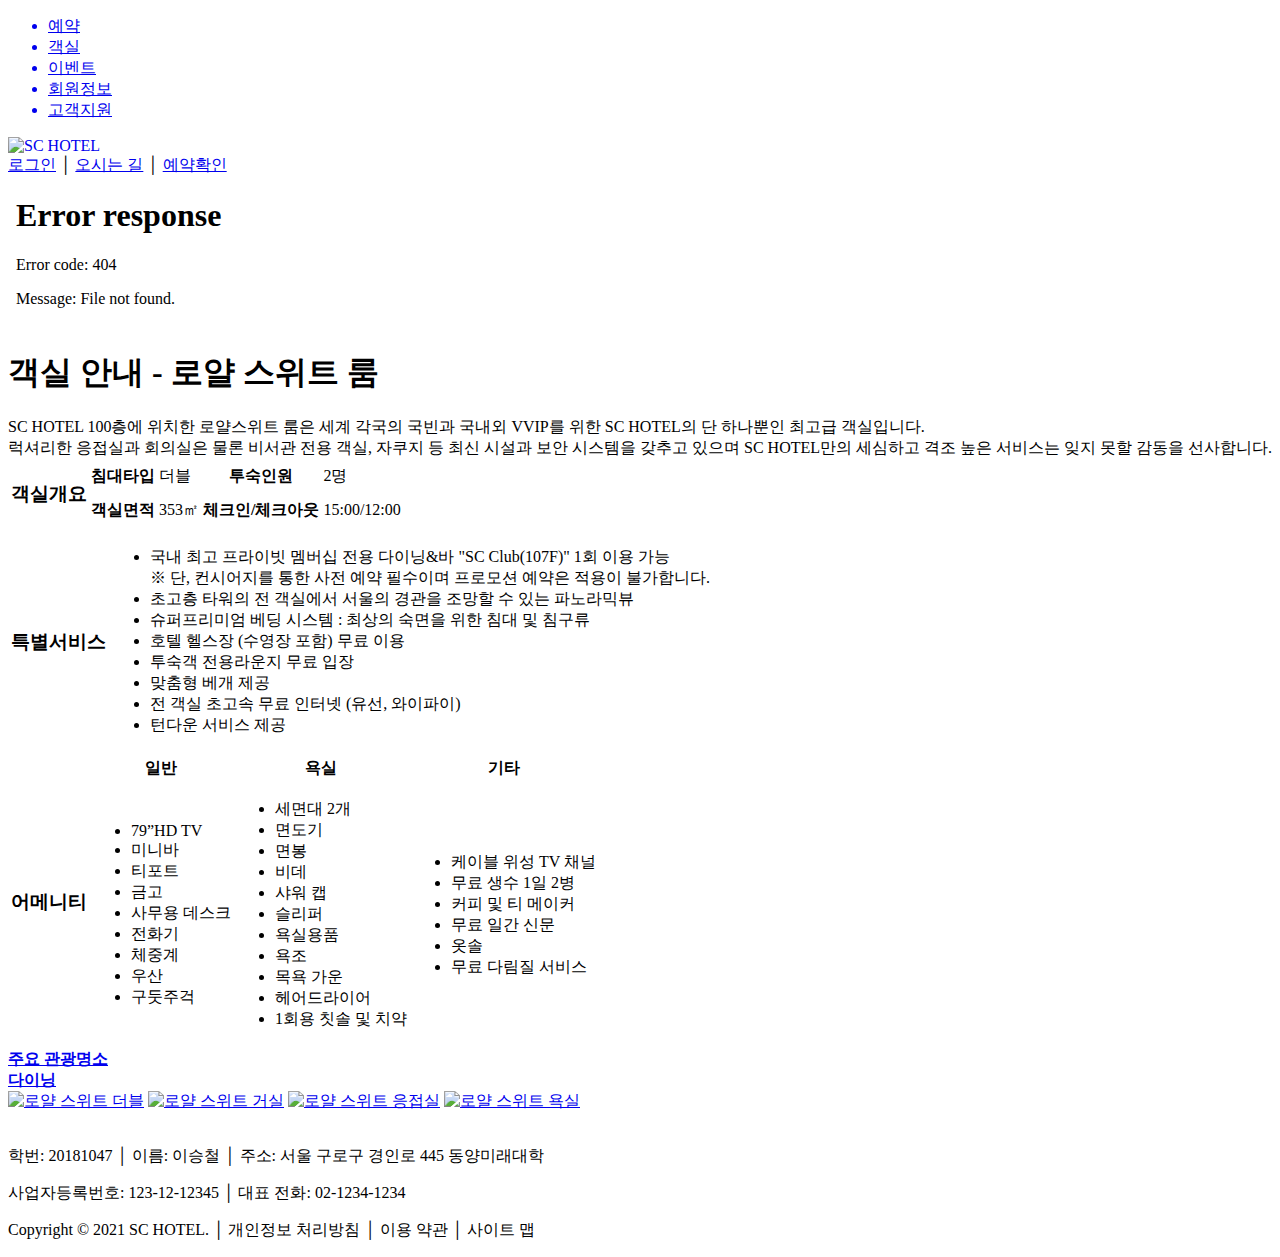
==== index.html @ e8e6eeb3 "Add files via upload" ====
<!DOCTYPE html>
<html lang="kor" dir="ltr">

<head>
  <meta charset="utf-8" content="width=device-width">
  <title>SC Hotel</title>
  <style>
    @import "WP.css";
  </style>
</head>

<body>
  <nav id="ViewTop">
    <ul id="mainmenu">
      <a href="#" class="menu">
        <li>예약</li>
      </a>
      <a href="#" class="menu">
        <li>객실</li>
      </a>
      <a href="#" class="menu">
        <li>이벤트</li>
      </a>
      <a href="#" class="menu">
        <li>회원정보</li>
      </a>
      <a href="#" class="menu">
        <li>고객지원</li>
      </a>
    </ul>
  </nav>
  <header><a href="index.html"><img src="img/LOGO.png" alt="SC HOTEL" style="float:left;"></a>
    <span id="headermenu"><br><a href="Login.html">로그인</a> │ <a href="Map.html">오시는 길</a> │ <a href="Reservation.html">예약확인</a></span>
  </header>
  <section>
    <iframe src="img/suite_double.jpg" scrolling="no" name="g" class="gallary" frameborder=0;></iframe>
    <h1>객실 안내 - 로얄 스위트 룸</h1>
    <div class="h6-1">SC HOTEL 100층에 위치한 로얄스위트 룸은 세계 각국의 국빈과 국내외 VVIP를 위한 SC HOTEL의 단 하나뿐인 최고급 객실입니다.<br>
      럭셔리한 응접실과 회의실은 물론 비서관 전용 객실, 자쿠지 등 최신 시설과 보안 시스템을 갖추고 있으며
      SC HOTEL만의 세심하고 격조 높은 서비스는 잊지 못할 감동을 선사합니다.</div>
    <table>
      <tr>
        <th rowspan="2" class="mainth">
          <h3>객실개요</h3>
        </th>
        <th>침대타입</th>
        <td>더블</td>
        <th>투숙인원</th>
        <td>2명</td>
      </tr>
      <tr>
        <th>객실면적</th>
        <td>353㎡</td>
        <th>체크인/체크아웃</th>
        <td>15:00/12:00</td>
      </tr>
    </table>
    <table>
      <tr>
        <th class="subth">
          <h3>특별서비스</h3>
        </th>
        <td colspan="5">
          <ul>
            <li>국내 최고 프라이빗 멤버십 전용 다이닝&amp바 "SC Club(107F)" 1회 이용 가능<br>
              ※ 단, 컨시어지를 통한 사전 예약 필수이며 프로모션 예약은 적용이 불가합니다.</li>
            <li>초고층 타워의 전 객실에서 서울의 경관을 조망할 수 있는 파노라믹뷰</li>
            <li>슈퍼프리미엄 베딩 시스템 : 최상의 숙면을 위한 침대 및 침구류</li>
            <li>호텔 헬스장 (수영장 포함) 무료 이용</li>
            <li>투숙객 전용라운지 무료 입장</li>
            <li>맞춤형 베개 제공</li>
            <li>전 객실 초고속 무료 인터넷 (유선, 와이파이)</li>
            <li>턴다운 서비스 제공</li>
          </ul>
        </td>
      </tr>
    </table>
    <table>
      <tr>
        <th rowspan="2" class="mainth">
          <h3>어메니티</h3>
        </th>
        <th class="subth">일반</th>
        <th class="subth">욕실</th>
        <th class="subth">기타</th>
      </tr>
      <tr>
        <td>
          <ul class="amenity">
            <li>79”HD TV</li>
            <li>미니바</li>
            <li>티포트</li>
            <li>금고</li>
            <li>사무용 데스크</li>
            <li>전화기</li>
            <li>체중계</li>
            <li>우산</li>
            <li>구둣주걱</li>
          </ul>
        </td>
        <td>
          <ul class="amenity">
            <li>세면대 2개</li>
            <li>면도기</li>
            <li>면봉</li>
            <li>비데</li>
            <li>샤워 캡</li>
            <li>슬리퍼</li>
            <li>욕실용품</li>
            <li>욕조</li>
            <li>목욕 가운</li>
            <li>헤어드라이어</li>
            <li>1회용 칫솔 및 치약</li>
          </ul>
        </td>
        <td>
          <ul class="amenity">
            <li>케이블 위성 TV 채널</li>
            <li>무료 생수 1일 2병</li>
            <li>커피 및 티 메이커</li>
            <li>무료 일간 신문</li>
            <li>옷솔</li>
            <li>무료 다림질 서비스</li>
          </ul>
        </td>
      </tr>
    </table>
    <div class="box addpoint">
      <a href="attraction.html">
        <div class="boxtext"><strong>주요 관광명소</strong>
        </div>
      </a>
    </div>
    <div class="box dining">
      <a href="dining.html">
        <div class="boxtext"><strong>다이닝</strong>
        </div>
      </a>
    </div>
    </button>
  </section>
  <aside>
    <div class="choice">
      <a href="img/suite_double.jpg" target=g><img src="img/suite_double.jpg" alt="로얄 스위트 더블" class="photobox"></a>
      <a href="img/suite_main.jpg" target=g><img src="img/suite_main.jpg" alt="로얄 스위트 거실" class="photobox"></a>
      <a href="img/suite_table.jpg" target=g><img src="img/suite_table.jpg" alt="로얄 스위트 응접실" class="photobox"></a>
      <a href="img/suite_bathroom.jpg" target=g><img src="img/suite_bathroom.jpg" alt="로얄 스위트 욕실" class="photobox"></a>
    </div>
    <a href="#ViewTop"><img src="img/Top_arrow.png" alt="" class="arrow"></a>
  </aside>
  <footer>
    <p>학번: 20181047 │ 이름: 이승철 │ 주소: 서울 구로구 경인로 445 동양미래대학</p>
    <p>사업자등록번호: 123-12-12345 │ 대표 전화: 02-1234-1234</p>
    <p>Copyright © 2021 SC HOTEL. │ 개인정보 처리방침 │ 이용 약관 │ 사이트 맵</p>
  </footer>
</body>

</html>
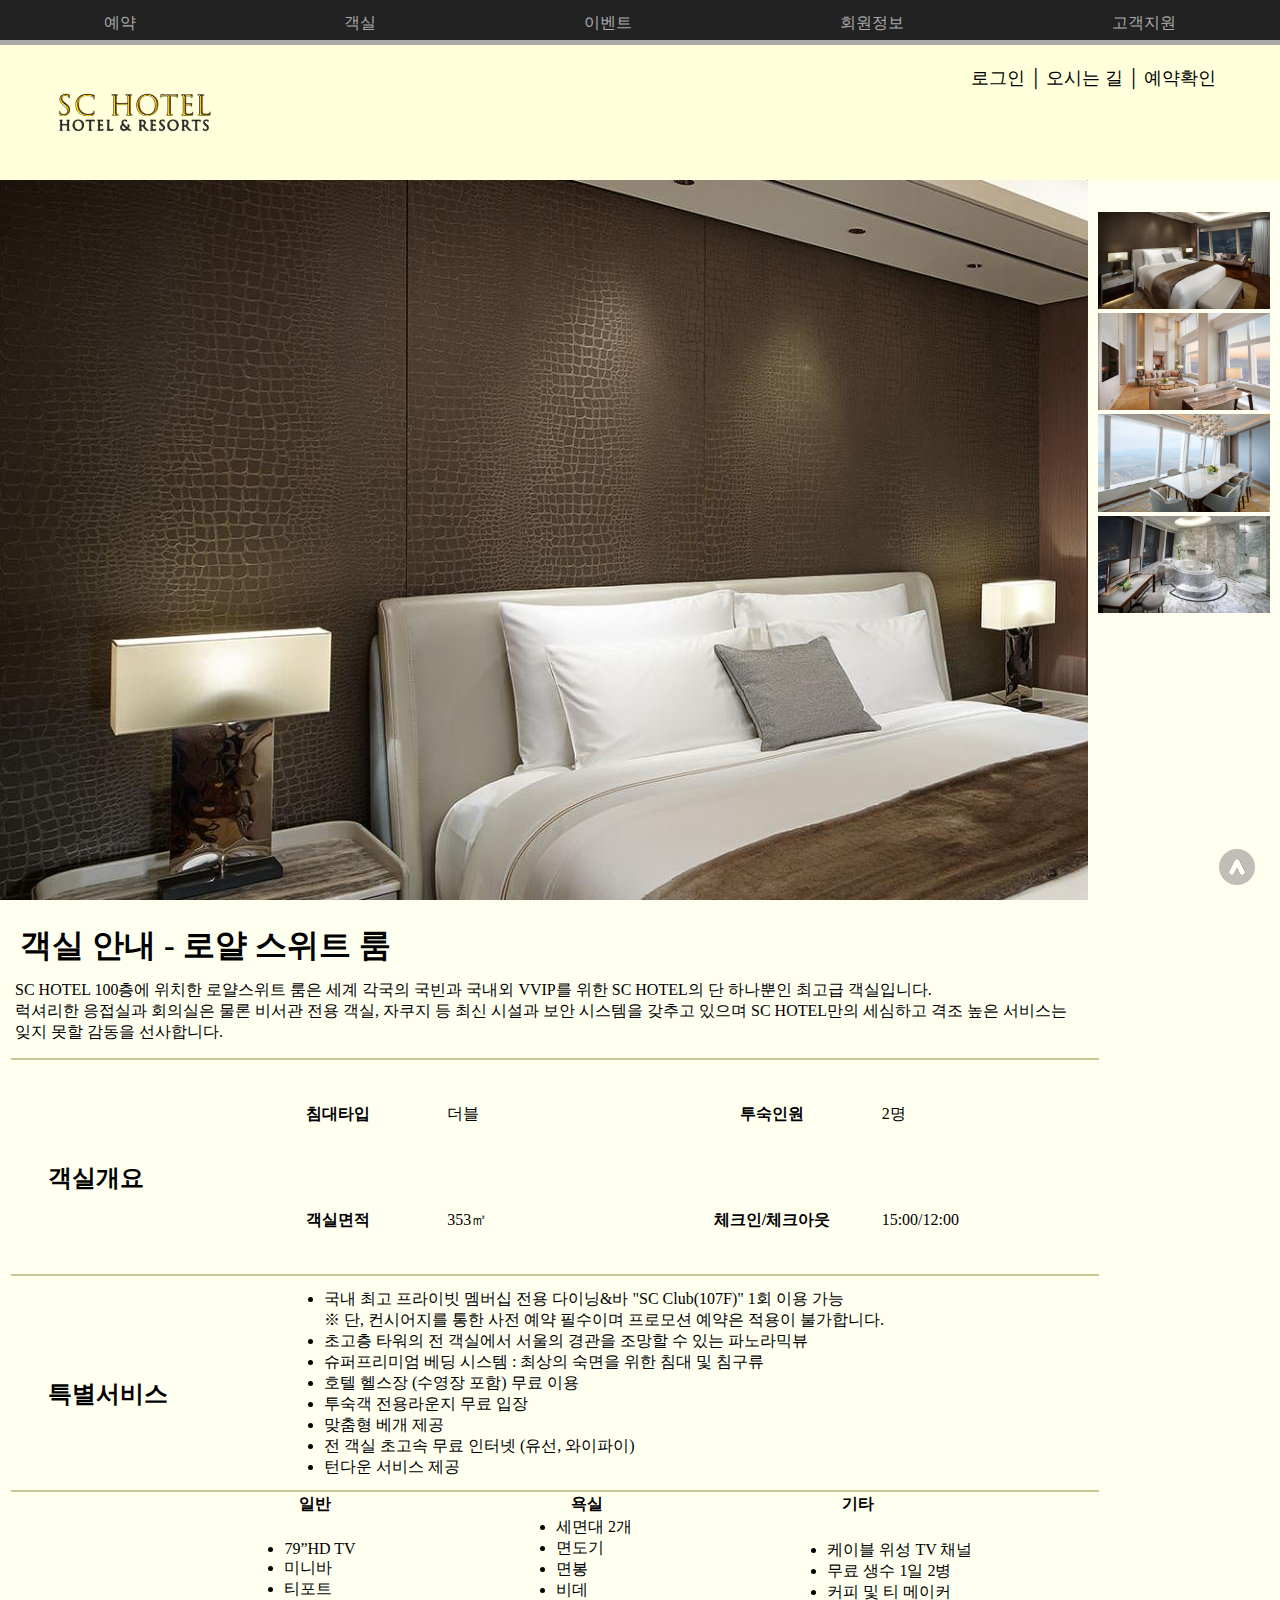
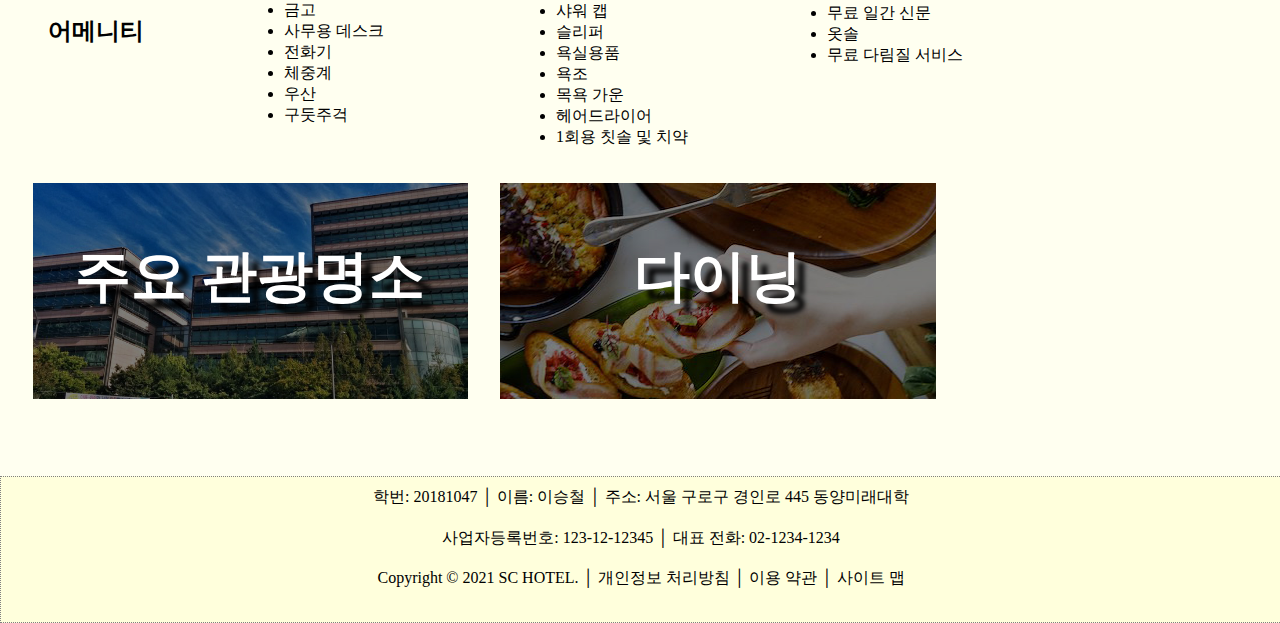
==== commit 525350e9: "Add files via upload" ====
--- a/index.html
+++ b/index.html
@@ -146,7 +146,7 @@
       <a href="img/suite_table.jpg" target=g><img src="img/suite_table.jpg" alt="로얄 스위트 응접실" class="photobox"></a>
       <a href="img/suite_bathroom.jpg" target=g><img src="img/suite_bathroom.jpg" alt="로얄 스위트 욕실" class="photobox"></a>
     </div>
-    <a href="#ViewTop"><img src="img/Top_arrow.png" alt="" class="arrow"></a>
+    <a href="#ViewTop"><img src="img/Top_Arrow.png" alt="" class="arrow"></a>
   </aside>
   <footer>
     <p>학번: 20181047 │ 이름: 이승철 │ 주소: 서울 구로구 경인로 445 동양미래대학</p>
